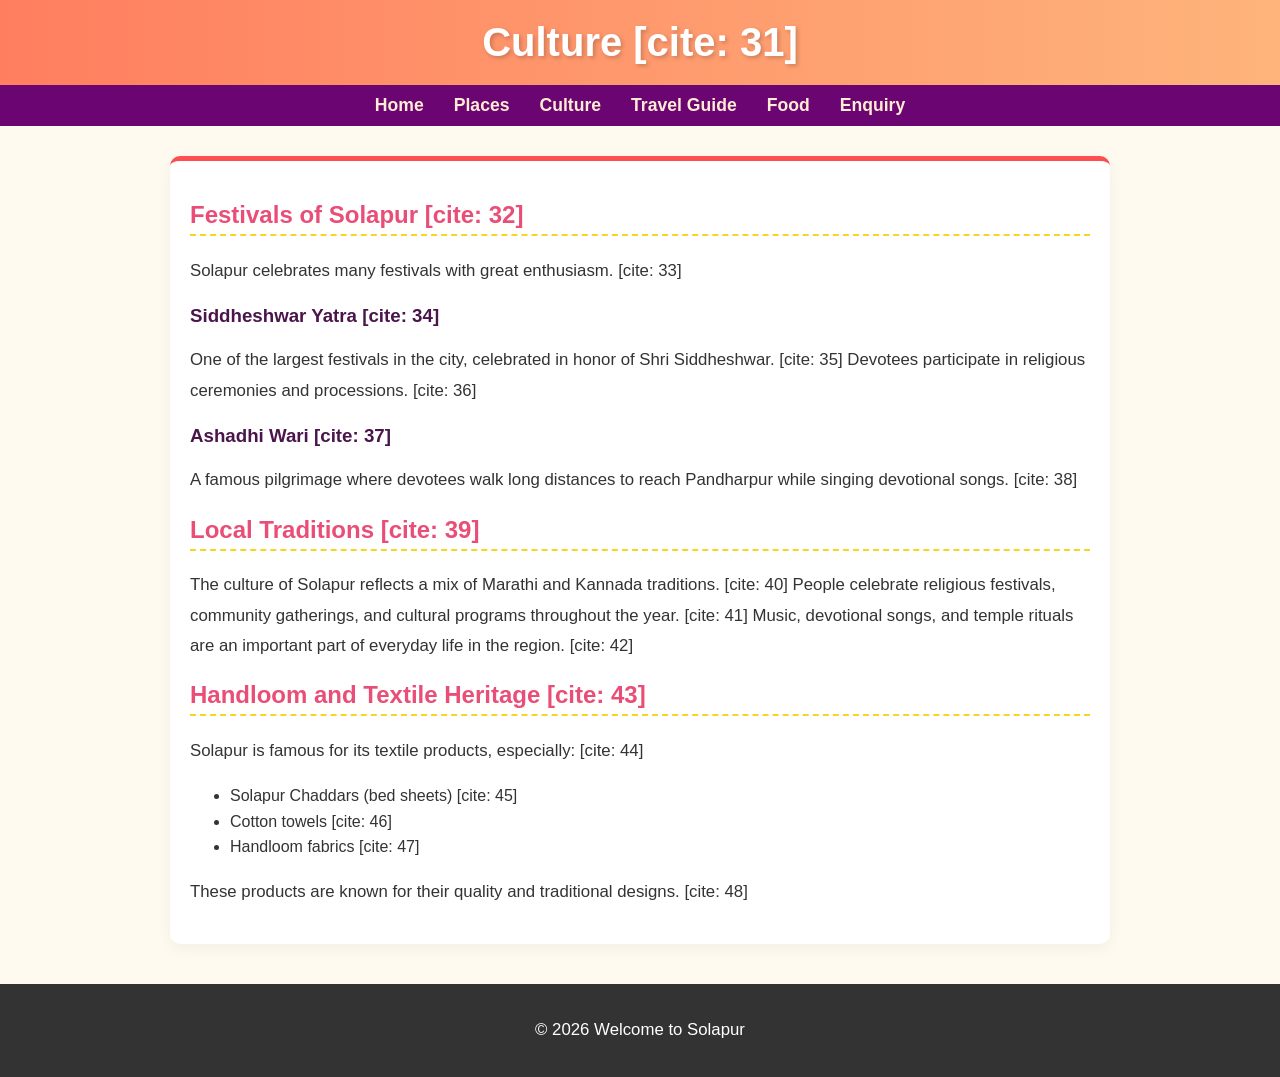
==== culture.html @ e7c5deba "Create culture.html" ====
<!DOCTYPE html>
<html lang="en">
<head>
    <meta charset="UTF-8">
    <meta name="viewport" content="width=device-width, initial-scale=1.0">
    <title>Culture - Solapur</title>
    <link rel="stylesheet" href="style.css">
</head>
<body>
    <header>
        <h1>Culture [cite: 31]</h1>
    </header>
    
    <nav>
        <a href="index.html">Home</a>
        <a href="places.html">Places</a>
        <a href="culture.html">Culture</a>
        <a href="travel.html">Travel Guide</a>
        <a href="food.html">Food</a>
        <a href="enquiry.html">Enquiry</a>
    </nav>

    <div class="container">
        <h2>Festivals of Solapur [cite: 32]</h2>
        <p>Solapur celebrates many festivals with great enthusiasm. [cite: 33]</p>
        
        <h3>Siddheshwar Yatra [cite: 34]</h3>
        <p>One of the largest festivals in the city, celebrated in honor of Shri Siddheshwar. [cite: 35] Devotees participate in religious ceremonies and processions. [cite: 36]</p>
        
        <h3>Ashadhi Wari [cite: 37]</h3>
        <p>A famous pilgrimage where devotees walk long distances to reach Pandharpur while singing devotional songs. [cite: 38]</p>
        
        <h2>Local Traditions [cite: 39]</h2>
        <p>The culture of Solapur reflects a mix of Marathi and Kannada traditions. [cite: 40] People celebrate religious festivals, community gatherings, and cultural programs throughout the year. [cite: 41] Music, devotional songs, and temple rituals are an important part of everyday life in the region. [cite: 42]</p>
        
        <h2>Handloom and Textile Heritage [cite: 43]</h2>
        <p>Solapur is famous for its textile products, especially: [cite: 44]</p>
        <ul>
            <li>Solapur Chaddars (bed sheets) [cite: 45]</li>
            <li>Cotton towels [cite: 46]</li>
            <li>Handloom fabrics [cite: 47]</li>
        </ul>
        <p>These products are known for their quality and traditional designs. [cite: 48]</p>
    </div>

    <footer>
        <p>&copy; 2026 Welcome to Solapur</p>
    </footer>
</body>
</html>
---- style.css ----
/* style.css */
body {
    font-family: 'Segoe UI', Tahoma, Geneva, Verdana, sans-serif;
    margin: 0;
    padding: 0;
    background-color: #fffaf0;
    color: #333;
}

header {
    background: linear-gradient(90deg, #ff7e5f, #feb47b);
    color: white;
    padding: 20px;
    text-align: center;
    box-shadow: 0 4px 6px rgba(0,0,0,0.1);
}

header h1 {
    margin: 0;
    font-size: 2.5em;
    text-shadow: 2px 2px 4px rgba(0,0,0,0.2);
}

nav {
    background-color: #6a0572;
    display: flex;
    justify-content: center;
    padding: 10px 0;
}

nav a {
    color: #ffecd2;
    text-decoration: none;
    margin: 0 15px;
    font-weight: bold;
    font-size: 1.1em;
    transition: color 0.3s ease;
}

nav a:hover {
    color: #f9d423;
}

.container {
    max-width: 900px;
    margin: 30px auto;
    padding: 20px;
    background-color: white;
    border-radius: 10px;
    box-shadow: 0 4px 15px rgba(0,0,0,0.05);
    border-top: 5px solid #ff4e50;
}

h2 {
    color: #e94e77;
    border-bottom: 2px dashed #f9d423;
    padding-bottom: 5px;
}

h3 {
    color: #4a154b;
}

ul {
    line-height: 1.6;
}

p {
    line-height: 1.8;
    font-size: 1.05em;
}

footer {
    text-align: center;
    padding: 15px;
    background-color: #333;
    color: white;
    margin-top: 40px;
}

/* Form Styles */
.enquiry-form {
    display: flex;
    flex-direction: column;
    gap: 15px;
}

.enquiry-form input, .enquiry-form textarea {
    padding: 10px;
    border: 1px solid #ccc;
    border-radius: 5px;
    font-size: 1em;
}

.enquiry-form button {
    background-color: #fc4a1a;
    color: white;
    border: none;
    padding: 12px;
    font-size: 1.1em;
    border-radius: 5px;
    cursor: pointer;
    font-weight: bold;
    transition: background-color 0.3s ease;
}

.enquiry-form button:hover {
    background-color: #f7b733;
    color: #333;
}
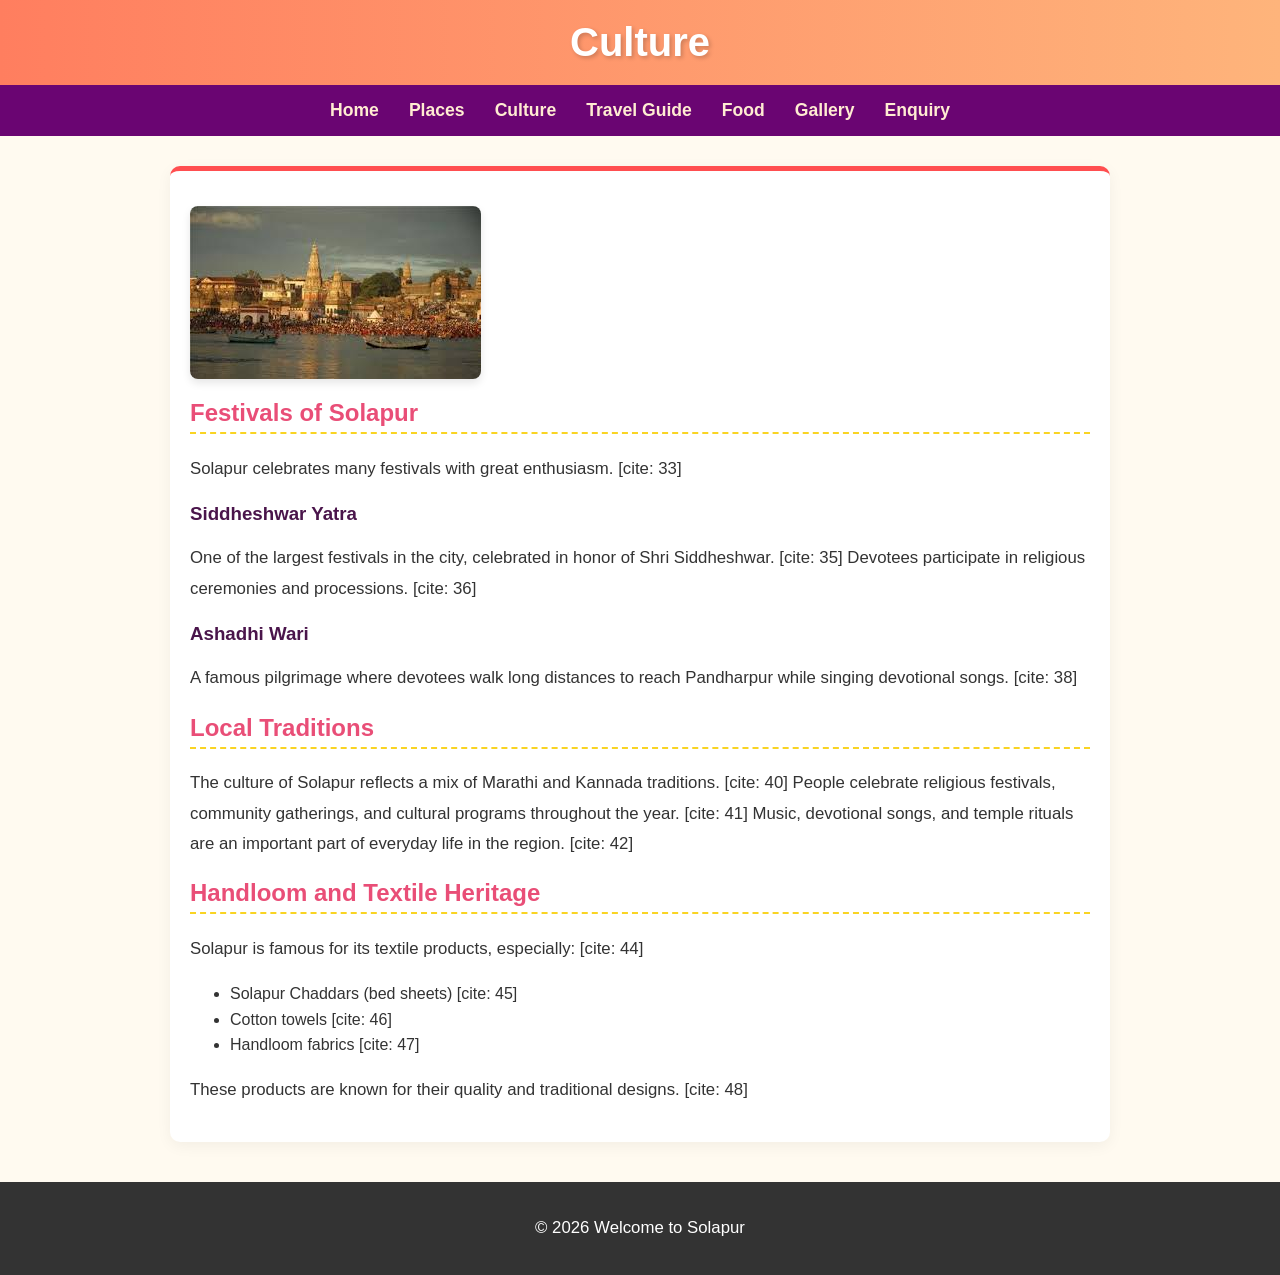
==== commit 659aa97d: "Update culture.html" ====
--- a/culture.html
+++ b/culture.html
@@ -8,7 +8,7 @@
 </head>
 <body>
     <header>
-        <h1>Culture [cite: 31]</h1>
+        <h1>Culture</h1>
     </header>
     
     <nav>
@@ -17,23 +17,25 @@
         <a href="culture.html">Culture</a>
         <a href="travel.html">Travel Guide</a>
         <a href="food.html">Food</a>
+        <a href="gallery.html">Gallery</a>
         <a href="enquiry.html">Enquiry</a>
     </nav>
 
     <div class="container">
-        <h2>Festivals of Solapur [cite: 32]</h2>
+        <img src="images/pandharpur1.jpg" alt="Solapur Culture" class="page-img">
+        <h2>Festivals of Solapur</h2>
         <p>Solapur celebrates many festivals with great enthusiasm. [cite: 33]</p>
         
-        <h3>Siddheshwar Yatra [cite: 34]</h3>
+        <h3>Siddheshwar Yatra</h3>
         <p>One of the largest festivals in the city, celebrated in honor of Shri Siddheshwar. [cite: 35] Devotees participate in religious ceremonies and processions. [cite: 36]</p>
         
-        <h3>Ashadhi Wari [cite: 37]</h3>
+        <h3>Ashadhi Wari</h3>
         <p>A famous pilgrimage where devotees walk long distances to reach Pandharpur while singing devotional songs. [cite: 38]</p>
         
-        <h2>Local Traditions [cite: 39]</h2>
+        <h2>Local Traditions</h2>
         <p>The culture of Solapur reflects a mix of Marathi and Kannada traditions. [cite: 40] People celebrate religious festivals, community gatherings, and cultural programs throughout the year. [cite: 41] Music, devotional songs, and temple rituals are an important part of everyday life in the region. [cite: 42]</p>
         
-        <h2>Handloom and Textile Heritage [cite: 43]</h2>
+        <h2>Handloom and Textile Heritage</h2>
         <p>Solapur is famous for its textile products, especially: [cite: 44]</p>
         <ul>
             <li>Solapur Chaddars (bed sheets) [cite: 45]</li>
--- a/style.css
+++ b/style.css
@@ -25,13 +25,14 @@
     background-color: #6a0572;
     display: flex;
     justify-content: center;
+    flex-wrap: wrap;
     padding: 10px 0;
 }
 
 nav a {
     color: #ffecd2;
     text-decoration: none;
-    margin: 0 15px;
+    margin: 5px 15px;
     font-weight: bold;
     font-size: 1.1em;
     transition: color 0.3s ease;
@@ -68,6 +69,52 @@
 p {
     line-height: 1.8;
     font-size: 1.05em;
+}
+
+/* Image Styles */
+.page-img {
+    max-width: 100%;
+    height: auto;
+    border-radius: 8px;
+    box-shadow: 0 4px 8px rgba(0,0,0,0.1);
+    margin: 15px 0;
+    display: block;
+}
+
+.img-row {
+    display: flex;
+    gap: 15px;
+    flex-wrap: wrap;
+    margin: 15px 0;
+}
+
+.img-row img {
+    flex: 1 1 calc(50% - 15px);
+    max-width: 100%;
+    height: auto;
+    border-radius: 8px;
+    box-shadow: 0 4px 8px rgba(0,0,0,0.1);
+}
+
+/* Gallery Grid */
+.gallery-grid {
+    display: grid;
+    grid-template-columns: repeat(auto-fit, minmax(250px, 1fr));
+    gap: 20px;
+    margin-top: 20px;
+}
+
+.gallery-grid img {
+    width: 100%;
+    height: 200px;
+    object-fit: cover;
+    border-radius: 8px;
+    box-shadow: 0 4px 8px rgba(0,0,0,0.1);
+    transition: transform 0.3s ease;
+}
+
+.gallery-grid img:hover {
+    transform: scale(1.05);
 }
 
 footer {
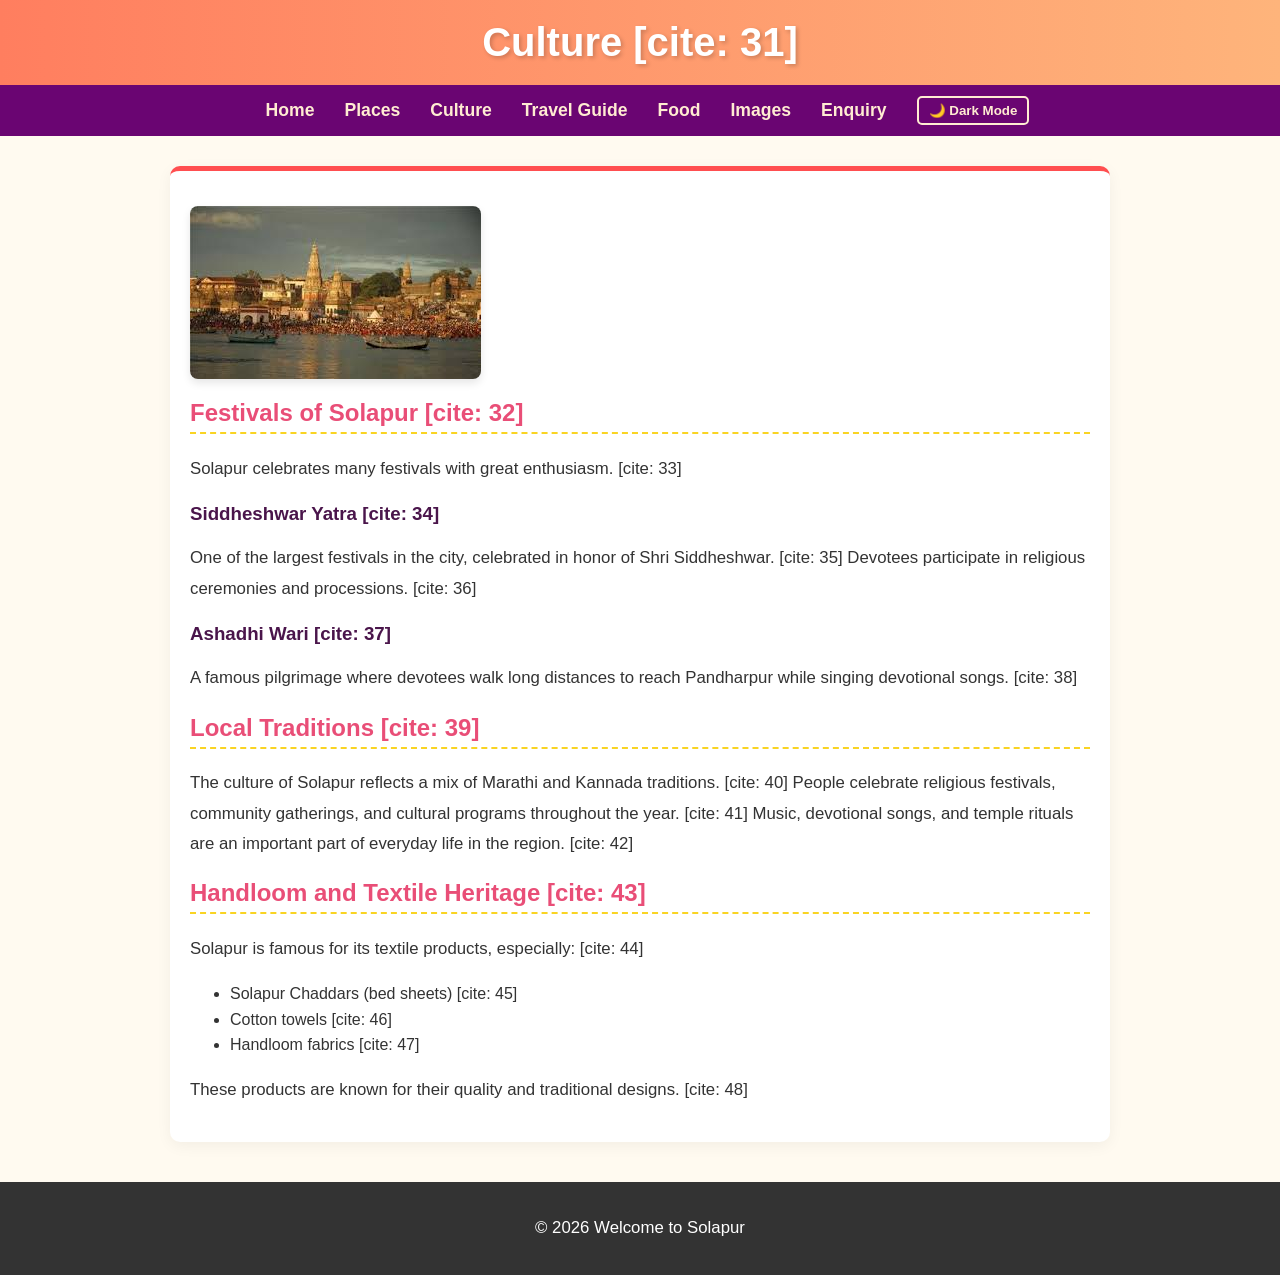
==== commit fd2ce014: "Update culture.html" ====
--- a/culture.html
+++ b/culture.html
@@ -8,7 +8,7 @@
 </head>
 <body>
     <header>
-        <h1>Culture</h1>
+        <h1>Culture [cite: 31]</h1>
     </header>
     
     <nav>
@@ -17,25 +17,26 @@
         <a href="culture.html">Culture</a>
         <a href="travel.html">Travel Guide</a>
         <a href="food.html">Food</a>
-        <a href="gallery.html">Gallery</a>
+        <a href="images.html">Images</a>
         <a href="enquiry.html">Enquiry</a>
+        <button id="themeToggle">🌙 Dark Mode</button>
     </nav>
 
     <div class="container">
         <img src="images/pandharpur1.jpg" alt="Solapur Culture" class="page-img">
-        <h2>Festivals of Solapur</h2>
+        <h2>Festivals of Solapur [cite: 32]</h2>
         <p>Solapur celebrates many festivals with great enthusiasm. [cite: 33]</p>
         
-        <h3>Siddheshwar Yatra</h3>
+        <h3>Siddheshwar Yatra [cite: 34]</h3>
         <p>One of the largest festivals in the city, celebrated in honor of Shri Siddheshwar. [cite: 35] Devotees participate in religious ceremonies and processions. [cite: 36]</p>
         
-        <h3>Ashadhi Wari</h3>
+        <h3>Ashadhi Wari [cite: 37]</h3>
         <p>A famous pilgrimage where devotees walk long distances to reach Pandharpur while singing devotional songs. [cite: 38]</p>
         
-        <h2>Local Traditions</h2>
+        <h2>Local Traditions [cite: 39]</h2>
         <p>The culture of Solapur reflects a mix of Marathi and Kannada traditions. [cite: 40] People celebrate religious festivals, community gatherings, and cultural programs throughout the year. [cite: 41] Music, devotional songs, and temple rituals are an important part of everyday life in the region. [cite: 42]</p>
         
-        <h2>Handloom and Textile Heritage</h2>
+        <h2>Handloom and Textile Heritage [cite: 43]</h2>
         <p>Solapur is famous for its textile products, especially: [cite: 44]</p>
         <ul>
             <li>Solapur Chaddars (bed sheets) [cite: 45]</li>
@@ -45,8 +46,12 @@
         <p>These products are known for their quality and traditional designs. [cite: 48]</p>
     </div>
 
+    <button id="backToTopBtn" title="Go to top">↑</button>
+
     <footer>
         <p>&copy; 2026 Welcome to Solapur</p>
     </footer>
+
+    <script src="main.js"></script>
 </body>
 </html>
--- a/style.css
+++ b/style.css
@@ -1,14 +1,50 @@
 /* style.css */
+
+/* CSS Variables for Easy Theme Switching */
+:root {
+    --bg-color: #fffaf0;
+    --text-color: #333;
+    --container-bg: #ffffff;
+    --header-gradient-1: #ff7e5f;
+    --header-gradient-2: #feb47b;
+    --nav-bg: #6a0572;
+    --nav-text: #ffecd2;
+    --nav-hover: #f9d423;
+    --heading-color: #e94e77;
+    --subheading-color: #4a154b;
+    --footer-bg: #333;
+    --footer-text: #fff;
+    --border-top: #ff4e50;
+}
+
+/* Dark Mode Variables */
+.dark-mode {
+    --bg-color: #1a1a2e;
+    --text-color: #e0e0e0;
+    --container-bg: #16213e;
+    --header-gradient-1: #0f3460;
+    --header-gradient-2: #1a1a2e;
+    --nav-bg: #0f3460;
+    --nav-text: #e94e77;
+    --nav-hover: #f9d423;
+    --heading-color: #ff7e5f;
+    --subheading-color: #feb47b;
+    --footer-bg: #0f3460;
+    --footer-text: #e0e0e0;
+    --border-top: #e94e77;
+}
+
 body {
     font-family: 'Segoe UI', Tahoma, Geneva, Verdana, sans-serif;
     margin: 0;
     padding: 0;
-    background-color: #fffaf0;
-    color: #333;
+    background-color: var(--bg-color);
+    color: var(--text-color);
+    transition: background-color 0.3s, color 0.3s;
 }
 
 header {
-    background: linear-gradient(90deg, #ff7e5f, #feb47b);
+    background: linear-gradient(90deg, var(--header-gradient-1), var(--header-gradient-2));
     color: white;
     padding: 20px;
     text-align: center;
@@ -22,15 +58,17 @@
 }
 
 nav {
-    background-color: #6a0572;
+    background-color: var(--nav-bg);
     display: flex;
     justify-content: center;
+    align-items: center;
     flex-wrap: wrap;
     padding: 10px 0;
+    transition: background-color 0.3s;
 }
 
 nav a {
-    color: #ffecd2;
+    color: var(--nav-text);
     text-decoration: none;
     margin: 5px 15px;
     font-weight: bold;
@@ -39,27 +77,45 @@
 }
 
 nav a:hover {
-    color: #f9d423;
+    color: var(--nav-hover);
+}
+
+#themeToggle {
+    background: none;
+    border: 2px solid var(--nav-text);
+    color: var(--nav-text);
+    padding: 5px 10px;
+    border-radius: 5px;
+    cursor: pointer;
+    font-weight: bold;
+    margin-left: 15px;
+    transition: all 0.3s ease;
+}
+
+#themeToggle:hover {
+    background-color: var(--nav-text);
+    color: var(--nav-bg);
 }
 
 .container {
     max-width: 900px;
     margin: 30px auto;
     padding: 20px;
-    background-color: white;
+    background-color: var(--container-bg);
     border-radius: 10px;
     box-shadow: 0 4px 15px rgba(0,0,0,0.05);
-    border-top: 5px solid #ff4e50;
+    border-top: 5px solid var(--border-top);
+    transition: background-color 0.3s;
 }
 
 h2 {
-    color: #e94e77;
+    color: var(--heading-color);
     border-bottom: 2px dashed #f9d423;
     padding-bottom: 5px;
 }
 
 h3 {
-    color: #4a154b;
+    color: var(--subheading-color);
 }
 
 ul {
@@ -96,33 +152,110 @@
     box-shadow: 0 4px 8px rgba(0,0,0,0.1);
 }
 
-/* Gallery Grid */
-.gallery-grid {
+/* Image Grid & Lightbox */
+.image-grid {
     display: grid;
     grid-template-columns: repeat(auto-fit, minmax(250px, 1fr));
     gap: 20px;
     margin-top: 20px;
 }
 
-.gallery-grid img {
+.image-grid img {
     width: 100%;
     height: 200px;
     object-fit: cover;
     border-radius: 8px;
     box-shadow: 0 4px 8px rgba(0,0,0,0.1);
     transition: transform 0.3s ease;
-}
-
-.gallery-grid img:hover {
+    cursor: pointer;
+}
+
+.image-grid img:hover {
     transform: scale(1.05);
+}
+
+.lightbox {
+    display: none;
+    position: fixed;
+    z-index: 1000;
+    left: 0;
+    top: 0;
+    width: 100%;
+    height: 100%;
+    background-color: rgba(0,0,0,0.8);
+    justify-content: center;
+    align-items: center;
+}
+
+.lightbox-img {
+    max-width: 90%;
+    max-height: 90%;
+    border-radius: 10px;
+    box-shadow: 0 0 20px rgba(255,255,255,0.2);
+}
+
+.lightbox-close {
+    position: absolute;
+    top: 20px;
+    right: 30px;
+    color: white;
+    font-size: 40px;
+    font-weight: bold;
+    cursor: pointer;
+}
+
+/* Responsive Google Map Container */
+.map-container {
+    position: relative;
+    padding-bottom: 56.25%; /* 16:9 Aspect Ratio */
+    height: 0;
+    overflow: hidden;
+    margin-top: 30px;
+    margin-bottom: 20px;
+    border-radius: 8px;
+    box-shadow: 0 4px 8px rgba(0,0,0,0.1);
+    border: 2px solid var(--border-top);
+}
+
+.map-container iframe {
+    position: absolute;
+    top: 0;
+    left: 0;
+    width: 100%;
+    height: 100%;
+    border: 0;
+}
+
+/* Back to Top Button */
+#backToTopBtn {
+    display: none;
+    position: fixed;
+    bottom: 20px;
+    right: 30px;
+    z-index: 99;
+    font-size: 18px;
+    border: none;
+    outline: none;
+    background-color: var(--border-top);
+    color: white;
+    cursor: pointer;
+    padding: 15px;
+    border-radius: 50%;
+    box-shadow: 0 4px 8px rgba(0,0,0,0.2);
+    transition: background-color 0.3s;
+}
+
+#backToTopBtn:hover {
+    background-color: var(--heading-color);
 }
 
 footer {
     text-align: center;
     padding: 15px;
-    background-color: #333;
-    color: white;
+    background-color: var(--footer-bg);
+    color: var(--footer-text);
     margin-top: 40px;
+    transition: background-color 0.3s, color 0.3s;
 }
 
 /* Form Styles */
@@ -137,6 +270,8 @@
     border: 1px solid #ccc;
     border-radius: 5px;
     font-size: 1em;
+    background-color: var(--bg-color);
+    color: var(--text-color);
 }
 
 .enquiry-form button {
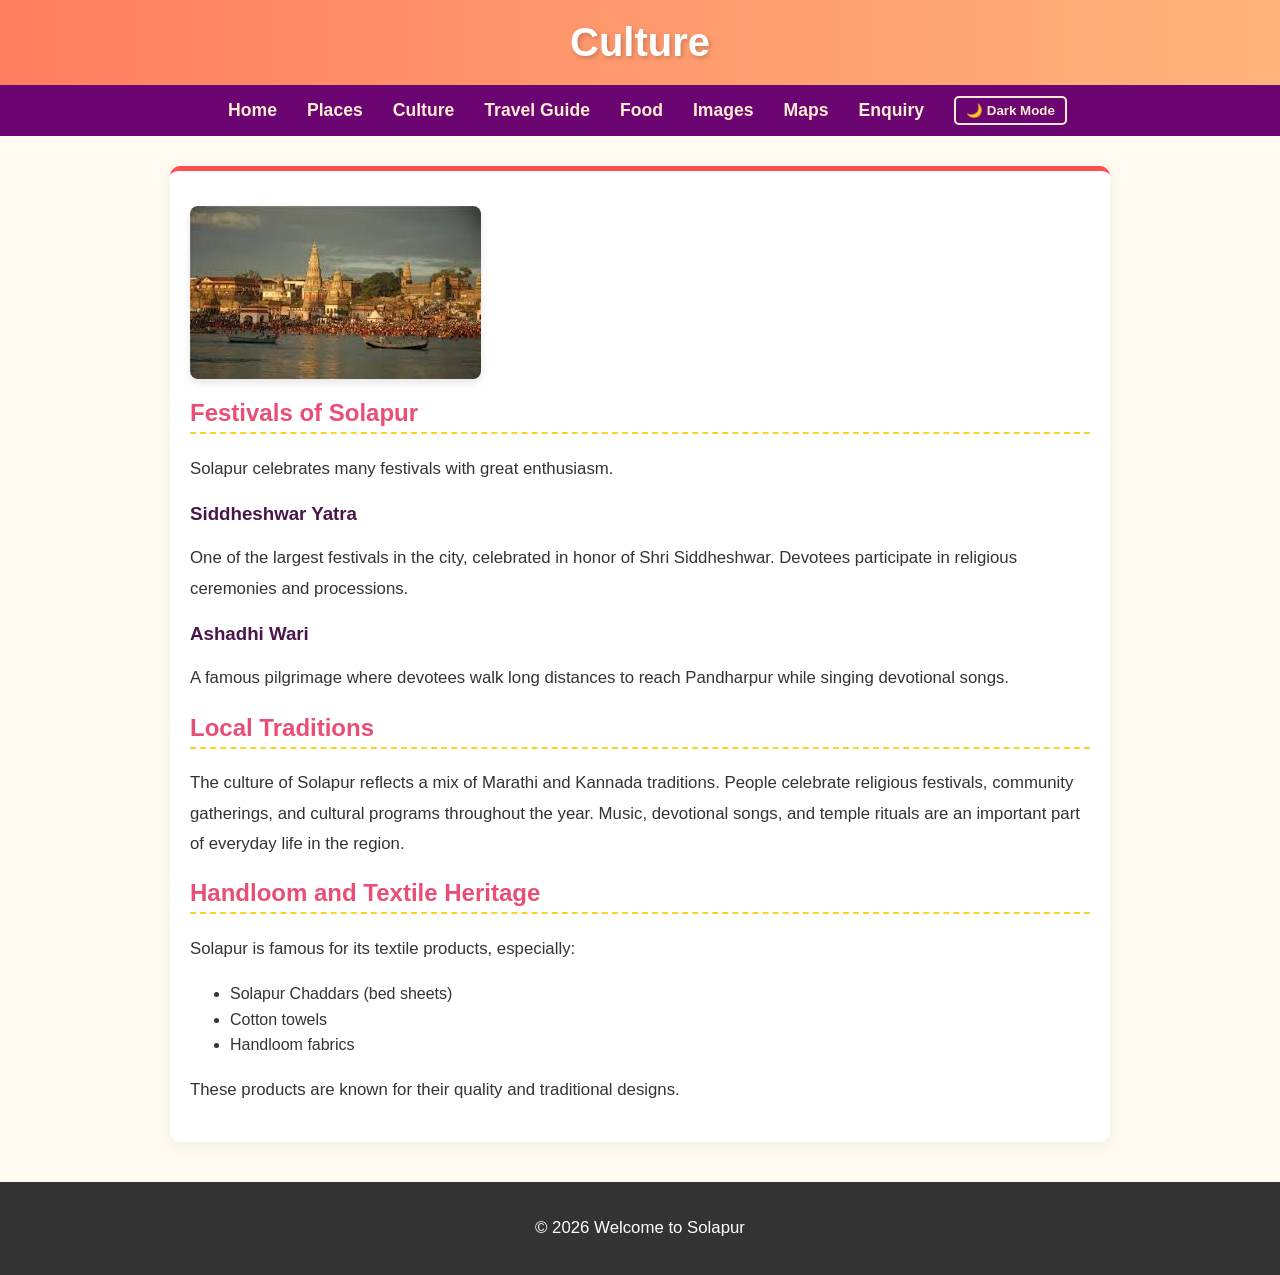
==== commit 261f88b0: "Update culture.html" ====
--- a/culture.html
+++ b/culture.html
@@ -8,7 +8,7 @@
 </head>
 <body>
     <header>
-        <h1>Culture [cite: 31]</h1>
+        <h1>Culture </h1>
     </header>
     
     <nav>
@@ -18,38 +18,39 @@
         <a href="travel.html">Travel Guide</a>
         <a href="food.html">Food</a>
         <a href="images.html">Images</a>
+        <a href="maps.html">Maps</a>
         <a href="enquiry.html">Enquiry</a>
         <button id="themeToggle">🌙 Dark Mode</button>
     </nav>
 
     <div class="container">
         <img src="images/pandharpur1.jpg" alt="Solapur Culture" class="page-img">
-        <h2>Festivals of Solapur [cite: 32]</h2>
-        <p>Solapur celebrates many festivals with great enthusiasm. [cite: 33]</p>
+        <h2>Festivals of Solapur </h2>
+        <p>Solapur celebrates many festivals with great enthusiasm. </p>
         
-        <h3>Siddheshwar Yatra [cite: 34]</h3>
-        <p>One of the largest festivals in the city, celebrated in honor of Shri Siddheshwar. [cite: 35] Devotees participate in religious ceremonies and processions. [cite: 36]</p>
+        <h3>Siddheshwar Yatra </h3>
+        <p>One of the largest festivals in the city, celebrated in honor of Shri Siddheshwar. Devotees participate in religious ceremonies and processions. </p>
         
-        <h3>Ashadhi Wari [cite: 37]</h3>
-        <p>A famous pilgrimage where devotees walk long distances to reach Pandharpur while singing devotional songs. [cite: 38]</p>
+        <h3>Ashadhi Wari </h3>
+        <p>A famous pilgrimage where devotees walk long distances to reach Pandharpur while singing devotional songs. </p>
         
-        <h2>Local Traditions [cite: 39]</h2>
-        <p>The culture of Solapur reflects a mix of Marathi and Kannada traditions. [cite: 40] People celebrate religious festivals, community gatherings, and cultural programs throughout the year. [cite: 41] Music, devotional songs, and temple rituals are an important part of everyday life in the region. [cite: 42]</p>
+        <h2>Local Traditions </h2>
+        <p>The culture of Solapur reflects a mix of Marathi and Kannada traditions. People celebrate religious festivals, community gatherings, and cultural programs throughout the year. Music, devotional songs, and temple rituals are an important part of everyday life in the region. </p>
         
-        <h2>Handloom and Textile Heritage [cite: 43]</h2>
-        <p>Solapur is famous for its textile products, especially: [cite: 44]</p>
+        <h2>Handloom and Textile Heritage </h2>
+        <p>Solapur is famous for its textile products, especially: </p>
         <ul>
-            <li>Solapur Chaddars (bed sheets) [cite: 45]</li>
-            <li>Cotton towels [cite: 46]</li>
-            <li>Handloom fabrics [cite: 47]</li>
+            <li>Solapur Chaddars (bed sheets) </li>
+            <li>Cotton towels </li>
+            <li>Handloom fabrics </li>
         </ul>
-        <p>These products are known for their quality and traditional designs. [cite: 48]</p>
+        <p>These products are known for their quality and traditional designs. </p>
     </div>
 
     <button id="backToTopBtn" title="Go to top">↑</button>
 
     <footer>
-        <p>&copy; 2026 Welcome to Solapur</p>
+        <p>© 2026 Welcome to Solapur</p>
     </footer>
 
     <script src="main.js"></script>
